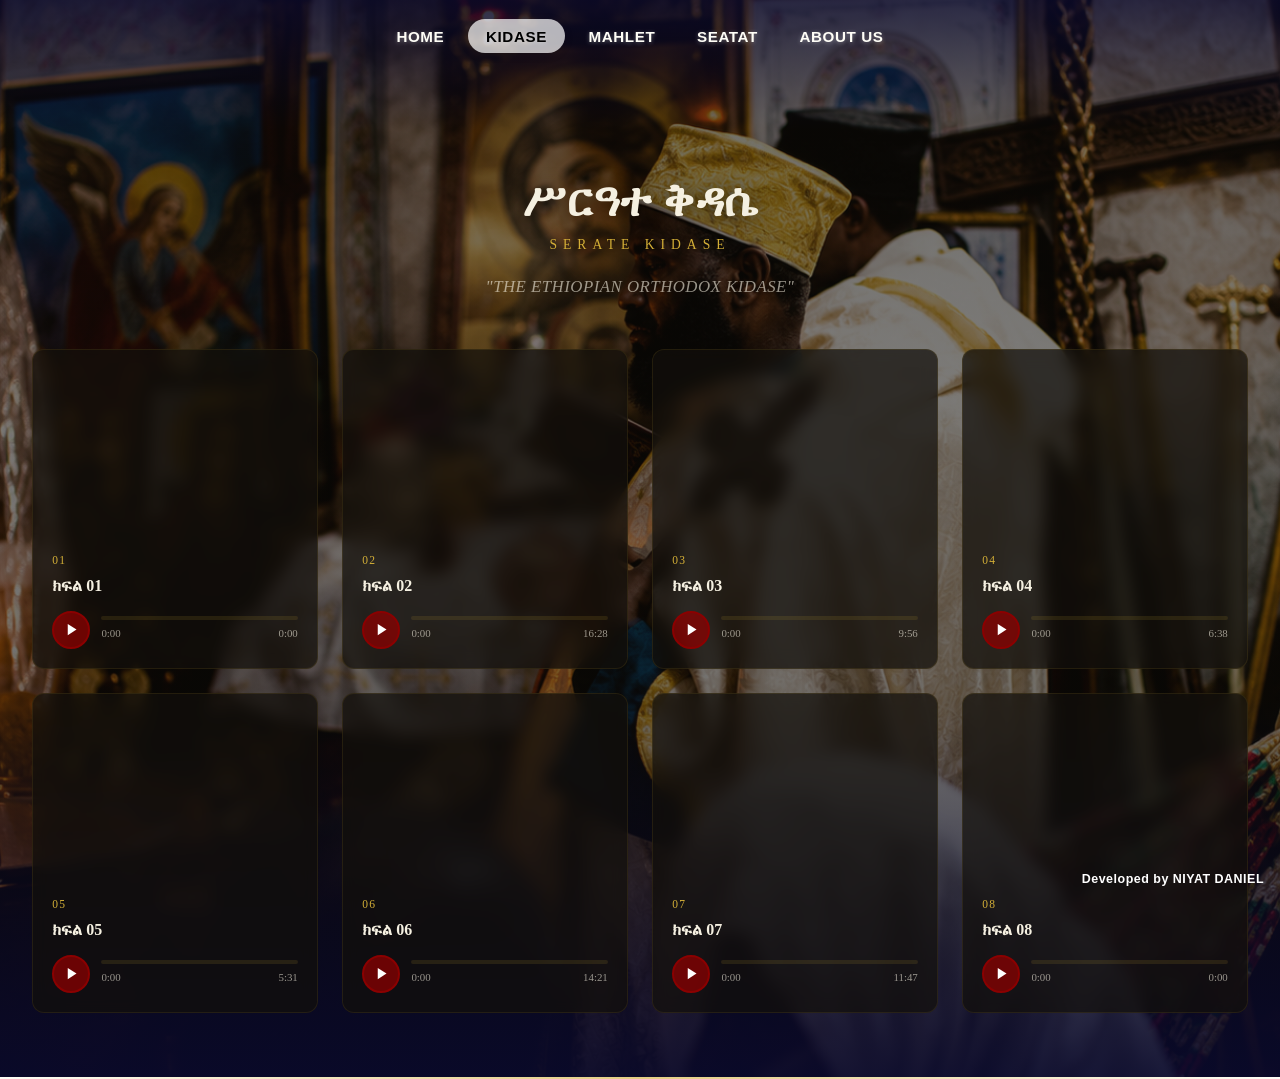
==== audio.html @ 0571b4c5 "Initial commit" ====
<!DOCTYPE html>
<html lang="am">
<head>
  <meta charset="UTF-8">
  <meta name="viewport" content="width=device-width, initial-scale=1.0">
  <title>ሥርዓተ ቅዳሴ - Serate Kidase</title>
  <link rel="stylesheet" href="css/styles.css">
</head>
<body>

  <div class="loader" id="loader">
    <div class="loader-inner">
      <div class="loader-spinner"></div>
      <p class="loader-text">Please Wait</p>
    </div>
  </div>

  <nav class="nav" id="mainNav">
    <div class="nav-inner">
      <ul class="nav-links">
        <li><a href="index.html" data-section="home">Home</a></li>
        <li><a href="audio.html" data-section="kidase" class="active">Kidase</a></li>
        <li><a href="mahlet.html" data-section="mahlet">Mahlet</a></li>
        <li><a href="seatat.html" data-section="seatat">Seatat</a></li>
        <li><a href="about-us.html" data-section="about">About Us</a></li>
      </ul>
      <button class="nav-toggle" id="navToggle" aria-label="Menu">
        <span></span><span></span><span></span>
      </button>
    </div>
    <div class="mobile-menu" id="mobileMenu">
      <div class="mobile-menu-inner">
        <a href="index.html" data-section="home">Home</a>
        <a href="audio.html" data-section="kidase" class="active">Kidase</a>
        <a href="mahlet.html" data-section="mahlet">Mahlet</a>
        <a href="seatat.html" data-section="seatat">Seatat</a>
        <a href="about-us.html" data-section="about">About Us</a>
      </div>
    </div>
  </nav>

  <!-- ═══ IMAGETWO AUDIO SECTION ═══ -->
  <section class="audio-section" id="kidase" data-section="kidase">
    <div class="audio-bg">
      <img src="assets/images/imagetwo.png" alt="" class="audio-bg-img">
      <div class="audio-bg-overlay"></div>
      <div class="audio-bg-gradient"></div>
    </div>

    <div class="audio-content">
      <div class="audio-header">
        <h2 class="audio-title-amharic">ሥርዓተ ቅዳሴ</h2>
        <h3 class="audio-title-english">Serate Kidase</h3>
        <p class="audio-tagline">"THE ETHIOPIAN ORTHODOX KIDASE"</p>
      </div>

      <div class="tracks-grid">

        <div class="track-card">
          <img class="track-image" src="assets/images/When the time is right, I, the Lord, will make it happen.jpg" alt="Kidase 01" loading="lazy">
          <div class="track-info">
            <div>
              <span class="track-number">01</span>
              <h3 class="track-title">ክፍል 01</h3>
            </div>
            <div class="audio-player">
              <audio class="track-audio" preload="metadata">
                <source src="assets/audio/kidase_01.mp3.mp3" type="audio/mpeg">
              </audio>
              <div class="player-controls">
                <button class="play-btn" aria-label="Play">
                  <svg viewBox="0 0 24 24"><polygon points="6,3 20,12 6,21"/></svg>
                </button>
                <div class="progress-container">
                  <div class="progress-bar">
                    <div class="progress-fill"></div>
                  </div>
                  <div class="time-display">
                    <span class="current-time">0:00</span>
                    <span class="duration">0:00</span>
                  </div>
                </div>
              </div>
            </div>
          </div>
        </div>

        <div class="track-card">
          <img class="track-image" src="assets/images/ምስካየ ኅዙናን መድኀኔዓለም ቤተ ክርስቲያን Miskaye Hizunan Medhanialem cherch ⛪.jpg" alt="Kidase 02" loading="lazy">
          <div class="track-info">
            <div>
              <span class="track-number"> 02</span>
              <h3 class="track-title">ክፍል 02</h3>
            </div>
            <div class="audio-player">
              <audio class="track-audio" preload="metadata">
                <source src="assets/audio/kidase_02.mp3.mp3" type="audio/mpeg">
              </audio>
              <div class="player-controls">
                <button class="play-btn" aria-label="Play">
                  <svg viewBox="0 0 24 24"><polygon points="6,3 20,12 6,21"/></svg>
                </button>
                <div class="progress-container">
                  <div class="progress-bar">
                    <div class="progress-fill"></div>
                  </div>
                  <div class="time-display">
                    <span class="current-time">0:00</span>
                    <span class="duration">0:00</span>
                  </div>
                </div>
              </div>
            </div>
          </div>
        </div>

        <div class="track-card">
          <img class="track-image" src="assets/images/ethiopian orthodox tewahdo church.jpg" alt="Kidase 03" loading="lazy">
          <div class="track-info">
            <div>
              <span class="track-number">03</span>
              <h3 class="track-title">ክፍል 03</h3>
            </div>
            <div class="audio-player">
              <audio class="track-audio" preload="metadata">
                <source src="assets/audio/kidase_03.mp3.mp3" type="audio/mpeg">
              </audio>
              <div class="player-controls">
                <button class="play-btn" aria-label="Play">
                  <svg viewBox="0 0 24 24"><polygon points="6,3 20,12 6,21"/></svg>
                </button>
                <div class="progress-container">
                  <div class="progress-bar">
                    <div class="progress-fill"></div>
                  </div>
                  <div class="time-display">
                    <span class="current-time">0:00</span>
                    <span class="duration">0:00</span>
                  </div>
                </div>
              </div>
            </div>
          </div>
        </div>

        <div class="track-card">
          <img class="track-image" src="assets/images/በአታ ማርያም.jpg" alt="Kidase 04" loading="lazy">
          <div class="track-info">
            <div>
              <span class="track-number"> 04</span>
              <h3 class="track-title">ክፍል 04</h3>
            </div>
            <div class="audio-player">
              <audio class="track-audio" preload="metadata">
                <source src="assets/audio/kidase_04.mp3.mp3" type="audio/mpeg">
              </audio>
              <div class="player-controls">
                <button class="play-btn" aria-label="Play">
                  <svg viewBox="0 0 24 24"><polygon points="6,3 20,12 6,21"/></svg>
                </button>
                <div class="progress-container">
                  <div class="progress-bar">
                    <div class="progress-fill"></div>
                  </div>
                  <div class="time-display">
                    <span class="current-time">0:00</span>
                    <span class="duration">0:00</span>
                  </div>
                </div>
              </div>
            </div>
          </div>
        </div>

        <div class="track-card">
          <img class="track-image" src="assets/images/Ethiopian orthodox church ☦️.jpg" alt="Kidase 05" loading="lazy">
          <div class="track-info">
            <div>
              <span class="track-number"> 05</span>
              <h3 class="track-title">ክፍል 05</h3>
            </div>
            <div class="audio-player">
              <audio class="track-audio" preload="metadata">
                <source src="assets/audio/kidase_05.mp3.mp3" type="audio/mpeg">
              </audio>
              <div class="player-controls">
                <button class="play-btn" aria-label="Play">
                  <svg viewBox="0 0 24 24"><polygon points="6,3 20,12 6,21"/></svg>
                </button>
                <div class="progress-container">
                  <div class="progress-bar">
                    <div class="progress-fill"></div>
                  </div>
                  <div class="time-display">
                    <span class="current-time">0:00</span>
                    <span class="duration">0:00</span>
                  </div>
                </div>
              </div>
            </div>
          </div>
        </div>

        <div class="track-card">
          <img class="track-image" src="assets/images/ethiopian orthodox church ✞🇪🇹.jpg" alt="Kidase 06" loading="lazy">
          <div class="track-info">
            <div>
              <span class="track-number"> 06</span>
              <h3 class="track-title">ክፍል 06</h3>
            </div>
            <div class="audio-player">
              <audio class="track-audio" preload="metadata">
                <source src="assets/audio/kidase_06.mp3.mp3" type="audio/mpeg">
              </audio>
              <div class="player-controls">
                <button class="play-btn" aria-label="Play">
                  <svg viewBox="0 0 24 24"><polygon points="6,3 20,12 6,21"/></svg>
                </button>
                <div class="progress-container">
                  <div class="progress-bar">
                    <div class="progress-fill"></div>
                  </div>
                  <div class="time-display">
                    <span class="current-time">0:00</span>
                    <span class="duration">0:00</span>
                  </div>
                </div>
              </div>
            </div>
          </div>
        </div>

        <div class="track-card">
          <img class="track-image" src="assets/images/𝐄𝐭𝐡𝐢𝐨𝐩𝐢𝐚𝐧 𝐨𝐫𝐭𝐡𝐨𝐝𝐨𝐱 𝐜𝐡𝐫𝐢𝐬𝐭𝐢𝐚𝐧☦︎🇪🇹.jpg" alt="Kidase 07" loading="lazy">
          <div class="track-info">
            <div>
              <span class="track-number"> 07</span>
              <h3 class="track-title">ክፍል 07</h3>
            </div>
            <div class="audio-player">
              <audio class="track-audio" preload="metadata">
                <source src="assets/audio/kidase_07.mp3.mp3" type="audio/mpeg">
              </audio>
              <div class="player-controls">
                <button class="play-btn" aria-label="Play">
                  <svg viewBox="0 0 24 24"><polygon points="6,3 20,12 6,21"/></svg>
                </button>
                <div class="progress-container">
                  <div class="progress-bar">
                    <div class="progress-fill"></div>
                  </div>
                  <div class="time-display">
                    <span class="current-time">0:00</span>
                    <span class="duration">0:00</span>
                  </div>
                </div>
              </div>
            </div>
          </div>
        </div>

        <div class="track-card">
          <img class="track-image" src="assets/images/ቶታል ሰፈረ ገነት ቅድስት ሥላሴ ካቴድራል__ሚክያስ ልየው _ Mikiyas Liyew _ግንቦት - ፳፻፲፯ ዓ_ም _አዲስ አበባ, ኢትዮጵያ.jpg" alt="Kidase 08" loading="lazy">
          <div class="track-info">
            <div>
              <span class="track-number"> 08</span>
              <h3 class="track-title">ክፍል 08</h3>
            </div>
            <div class="audio-player">
              <audio class="track-audio" preload="metadata">
                <source src="assets/audio/kidase_08.mp3.mp3" type="audio/mpeg">
              </audio>
              <div class="player-controls">
                <button class="play-btn" aria-label="Play">
                  <svg viewBox="0 0 24 24"><polygon points="6,3 20,12 6,21"/></svg>
                </button>
                <div class="progress-container">
                  <div class="progress-bar">
                    <div class="progress-fill"></div>
                  </div>
                  <div class="time-display">
                    <span class="current-time">0:00</span>
                    <span class="duration">0:00</span>
                  </div>
                </div>
              </div>
            </div>
          </div>
        </div>

      </div>
    </div>
  </section>

  <div class="section-separator section-separator--thick"></div>

  <script src="js/app.js"></script>

  <span class="developer-credit">Developed by NIYAT DANIEL</span>
</body>
</html>
---- css/styles.css ----
:root {
  --gold: #D4AF37;
  --gold-light: #E8D48B;
  --gold-dark: #B8960C;
  --gold-muted: rgba(212, 175, 55, 0.15);
  --red: #8B0000;
  --red-light: #A52A2A;
  --blue: #D8CCAF;
  --blue-light: #E0D6BF;
  --bg: #FFFEF7;
  --bg-card: #FFFFFF;
  --text: #333333;
  --text-light: #666666;
  --border: #E0D8C8;
  --shadow: rgba(0, 0, 0, 0.12);
  --shadow-hover: rgba(0, 0, 0, 0.22);
  --radius: 12px;
  --radius-sm: 8px;
  --transition: 0.3s ease;
  --ivory: #F5F0E1;
  --ivory-80: rgba(245, 240, 225, 0.8);
  --ivory-60: rgba(245, 240, 225, 0.6);
  --charcoal: #1a1a1a;
  --brown: #3d2b1f;
  --brown-light: #5c4033;
  --parchment: #f4efe6;
}

*, *::before, *::after {
  margin: 0;
  padding: 0;
  box-sizing: border-box;
}

html {
  scroll-behavior: smooth;
}

body {
  font-family: 'Georgia', 'Times New Roman', 'Noto Sans Ethiopic', serif;
  background-color: var(--bg);
  color: var(--text);
  line-height: 1.7;
  min-height: 100vh;
  min-height: 100svh;
  display: flex;
  flex-direction: column;
  overflow-x: hidden;
}

a {
  text-decoration: none;
  color: inherit;
}

img {
  max-width: 100%;
  display: block;
}

/* ═══════════════════════════════════════════════════
   LOADER PAGE
   ═══════════════════════════════════════════════════ */
.loader {
  position: fixed;
  inset: 0;
  z-index: 9999;
  display: flex;
  align-items: center;
  justify-content: center;
  background: radial-gradient(circle at 50% 40%, #1f1a12, #0d0b08 75%);
  transition: opacity 0.6s ease, visibility 0.6s ease;
}

.loader.hidden {
  opacity: 0;
  visibility: hidden;
  pointer-events: none;
}

.loader-inner {
  position: relative;
  display: flex;
  flex-direction: column;
  align-items: center;
  gap: 1.4rem;
}

.loader-spinner {
  width: 46px;
  height: 46px;
  border-radius: 50%;
  border: 2px solid rgba(212, 175, 55, 0.2);
  border-top-color: var(--gold);
  animation: loaderSpin 0.9s linear infinite;
}

.loader-text {
  font-family: 'Georgia', 'Times New Roman', 'Noto Sans Ethiopic', serif;
  font-size: 1rem;
  letter-spacing: 3px;
  text-transform: uppercase;
  color: var(--gold);
  opacity: 0.9;
}

@keyframes loaderSpin {
  to { transform: rotate(360deg); }
}

/* ═══════════════════════════════════════════════════
   NAVIGATION 
   ═══════════════════════════════════════════════════ */

.nav {
  position: fixed;
  top: 0;
  left: 0;
  right: 0;
  z-index: 1000;
  background: transparent;
  border-bottom: 1px solid transparent;
  transition: background 0.4s ease, border-color 0.3s ease;
}

.nav--compact {
  background: transparent;
  backdrop-filter: blur(6px);
  -webkit-backdrop-filter: blur(6px);
  border-bottom-color: transparent;
}

.nav--compact .nav-inner {
  height: 56px;
}

.nav--compact .nav-links a {
  font-size: 0.85rem;
}

.nav-inner {
  max-width: 1280px;
  margin: 0 auto;
  display: flex;
  align-items: center;
  justify-content: center;
  height: 72px;
  padding: 0 2rem;
  transition: height 0.35s ease;
}

.nav-links {
  display: flex;
  list-style: none;
  gap: 0.4rem;
}

.nav-links a {
  color: var(--bg);
  padding: 0.55rem 1.1rem;
  font-size: 0.95rem;
  letter-spacing: 0.6px;
  text-transform: uppercase;
  border-radius: 30px;
  position: relative;
  font-weight: 600;
  font-family: 'Segoe UI', 'Georgia', 'Noto Sans Ethiopic', sans-serif;
  text-shadow: 0 1px 4px rgba(255, 255, 255, 0.35);
  transition: color 0.3s ease, background 0.3s ease, transform 0.3s ease, box-shadow 0.3s ease;
}

.nav-links a::before {
  content: '';
  position: absolute;
  top: 0;
  left: 0;
  right: 0;
  bottom: 0;
  border-radius: 30px;
  background: var(--gold);
  opacity: 0;
  transform: scale(0.85);
  transition: opacity 0.3s ease, transform 0.3s ease;
  z-index: -1;
}

.nav-links a:hover {
  color: #000;
  transform: translateY(-2px);
  text-shadow: 0 2px 8px rgba(0, 0, 0, 0.15);
}

.nav-links a:hover::before {
  opacity: 1;
  transform: scale(1);
}

.nav-links a.active {
  color: #000;
  background: rgba(255, 255, 255, 0.7);
  box-shadow: 0 2px 10px rgba(0, 0, 0, 0.1);
}

.nav-controls {
  display: flex;
  align-items: center;
  gap: 0.4rem;
}

.nav-icon-btn {
  width: 36px;
  height: 36px;
  border-radius: 50%;
  border: none;
  background: transparent;
  color: rgba(245, 240, 225, 0.5);
  font-size: 0.9rem;
  cursor: pointer;
  display: flex;
  align-items: center;
  justify-content: center;
  transition: all var(--transition);
}

.nav-icon-btn:hover {
  color: var(--gold);
  background: rgba(212, 175, 55, 0.08);
}

/* ─── Mobile Toggle ─── */
.nav-toggle {
  display: none;
  background: none;
  border: none;
  cursor: pointer;
  padding: 0.5rem;
  z-index: 1002;
}

.nav-toggle span {
  display: block;
  width: 22px;
  height: 2px;
  background: var(--red);
  margin: 5px 0;
  transition: all 0.3s ease;
  transform-origin: center;
}

.nav-toggle.open span:nth-child(1) {
  transform: rotate(45deg) translate(4.5px, 4.5px);
}

.nav-toggle.open span:nth-child(2) {
  opacity: 0;
  transform: scaleX(0);
}

.nav-toggle.open span:nth-child(3) {
  transform: rotate(-45deg) translate(4.5px, -4.5px);
}

/* ─── Mobile Menu Overlay ─── */
.mobile-menu {
  display: none;
  position: fixed;
  top: 72px;
  left: 0;
  right: 0;
  bottom: 0;
  margin-top: 0;
  background: rgba(247, 243, 230, 0.98);
  backdrop-filter: blur(20px);
  -webkit-backdrop-filter: blur(20px);
  z-index: 999;
  opacity: 0;
  transform: translateY(-8px);
  transition: opacity 0.3s ease, transform 0.3s ease;
  pointer-events: none;
  overflow-y: auto;
  -webkit-overflow-scrolling: touch;
}

.mobile-menu.open {
  opacity: 1;
  transform: translateY(0);
  pointer-events: auto;
}

.mobile-menu-inner {
  display: flex;
  flex-direction: column;
  padding: 2.5rem 2rem;
  gap: 0;
}

.mobile-menu-inner a {
  display: block;
  color: var(--text);
  font-size: 1.3rem;
  font-weight: 600;
  font-family: 'Segoe UI', 'Georgia', 'Noto Sans Ethiopic', sans-serif;
  padding: 1.1rem 0;
  border-bottom: 1px solid rgba(139, 0, 0, 0.08);
  transition: color 0.25s ease, padding-left 0.25s ease, transform 0.25s ease;
  letter-spacing: 0.5px;
}

.mobile-menu-inner a:hover {
  color: var(--red);
  padding-left: 0.6rem;
  transform: translateX(4px);
}

.mobile-menu-inner a.active {
  color: var(--red);
  font-weight: 700;
  border-bottom-color: rgba(139, 0, 0, 0.15);
}

/* ═══════════════════════════════════════════════════
   HERO SECTION (index.html only)
   ═══════════════════════════════════════════════════ */

.hero {
  position: relative;
  width: 100%;
  min-height: 100vh;
  min-height: 100svh;
  display: flex;
  align-items: center;
  justify-content: center;
  overflow: hidden;
  background-color: #0a0a2e;
  background-image: url('../assets/images/newkidase.png');
  background-size: cover;
  background-position: center center;
  background-repeat: no-repeat;
}

.hero-overlay {
  position: absolute;
  inset: 0;
  background: linear-gradient(
    180deg,
    rgba(10, 10, 46, 0.45) 0%,
    rgba(10, 10, 46, 0.25) 40%,
    rgba(10, 10, 46, 0.35) 70%,
    rgba(10, 10, 46, 0.7) 100%
  );
}

.hero-content {
  position: relative;
  z-index: 2;
  text-align: center;
  padding: 3rem 1.5rem;
  max-width: 750px;
  animation: heroFadeIn 1.2s ease-out both;
}

@keyframes heroFadeIn {
  from { opacity: 0; transform: translateY(20px); }
  to { opacity: 1; transform: translateY(0); }
}

.hero-title {
  font-family: 'Georgia', 'Times New Roman', 'Noto Sans Ethiopic', serif;
  font-size: clamp(2.2rem, 6vw, 3.8rem);
  color: var(--ivory);
  margin-bottom: 0.3rem;
  text-shadow: 0 2px 20px rgba(0, 0, 0, 0.5);
  line-height: 1.2;
  letter-spacing: 1px;
  font-weight: 700;
}

.hero-subtitle {
  font-family: 'Segoe UI', 'Georgia', 'Noto Sans Ethiopic', sans-serif;
  font-size: 1.2rem;
  color: #fff;
  margin-bottom: 1.8rem;
  font-style: italic;
  letter-spacing: 3px;
  text-transform: uppercase;
  font-weight: 600;
  text-shadow: 0 1px 10px rgba(0, 0, 0, 0.4);
}

.hero-desc {
  font-family: 'Segoe UI', 'Georgia', 'Noto Sans Ethiopic', sans-serif;
  font-size: 1.1rem;
  color: var(--ivory);
  margin-bottom: 2.4rem;
  line-height: 1.8;
  max-width: 560px;
  margin-left: auto;
  margin-right: auto;
  text-shadow: 0 1px 8px rgba(0, 0, 0, 0.4);
  font-weight: 500;
}

.hero-scroll {
  position: absolute;
  bottom: 2rem;
  left: 50%;
  transform: translateX(-50%);
  z-index: 2;
  animation: scrollPulse 2s ease-in-out infinite;
}

.scroll-line {
  display: block;
  width: 2px;
  height: 36px;
  background: linear-gradient(to bottom, var(--gold), transparent);
  border-radius: 1px;
}

@keyframes scrollPulse {
  0%, 100% { opacity: 0.4; transform: translateX(-50%) translateY(0); }
  50% { opacity: 1; transform: translateX(-50%) translateY(6px); }
}

.btn {
  display: inline-block;
  padding: 0.95rem 2.8rem;
  border-radius: 50px;
  font-size: 0.98rem;
  font-weight: 700;
  font-family: 'Segoe UI', 'Georgia', 'Noto Sans Ethiopic', sans-serif;
  letter-spacing: 1.5px;
  text-transform: uppercase;
  transition: all 0.3s ease;
  cursor: pointer;
  border: 2px solid var(--gold);
  position: relative;
  overflow: hidden;
}

.btn-primary {
  background: linear-gradient(135deg, var(--gold-dark), var(--gold) 60%, var(--gold-light));
  color: #000;
  border-color: rgba(212, 175, 55, 0.6);
  box-shadow: 0 4px 24px rgba(212, 175, 55, 0.35);
}

.btn-primary::after {
  content: '';
  position: absolute;
  top: 0;
  left: -100%;
  width: 100%;
  height: 100%;
  background: linear-gradient(120deg, transparent, rgba(255, 255, 255, 0.45), transparent);
  transition: left 0.5s ease;
}

.btn-primary:hover {
  transform: translateY(-3px);
  box-shadow: 0 10px 34px rgba(212, 175, 55, 0.55);
  border-color: var(--gold-light);
}

.btn-primary:hover::after {
  left: 100%;
}

.btn-primary:active {
  transform: translateY(-1px);
}

/* ═══════════════════════════════════════════════════
   INTRO SECTION (index.html)
   ═══════════════════════════════════════════════════ */

.intro {
  max-width: 900px;
  margin: 0 auto;
  padding: 5rem 2rem 4rem;
  text-align: center;
}

.intro h2 {
  font-size: 1.8rem;
  color: var(--blue);
  margin-bottom: 1rem;
  position: relative;
  display: inline-block;
}

.intro h2::after {
  content: '';
  display: block;
  width: 60px;
  height: 3px;
  background: var(--gold);
  margin: 0.7rem auto 0;
  border-radius: 2px;
}

.intro p {
  font-size: 1.05rem;
  color: var(--text-light);
  line-height: 1.9;
  margin-top: 1.2rem;
}

/* ═══════════════════════════════════════════════════
   FEATURES SECTION (index.html)
   ═══════════════════════════════════════════════════ */

.features {
  max-width: 1000px;
  margin: 0 auto;
  padding: 0 2rem 4rem;
  display: grid;
  grid-template-columns: repeat(3, 1fr);
  gap: 2rem;
}

.feature-card {
  text-align: center;
  padding: 2rem 1.5rem;
  border-radius: var(--radius);
  background: var(--bg-card);
  border: 1px solid var(--border);
  transition: all var(--transition);
}

.feature-card:hover {
  transform: translateY(-4px);
  box-shadow: 0 8px 30px var(--shadow);
}

.feature-icon {
  font-size: 2.5rem;
  margin-bottom: 0.8rem;
}

.feature-card h3 {
  color: var(--blue);
  margin-bottom: 0.5rem;
  font-size: 1.1rem;
}

.feature-card p {
  color: var(--text-light);
  font-size: 0.9rem;
}

/* ═══════════════════════════════════════════════════
   AUDIO SECTION — imagetwo Background
   ═══════════════════════════════════════════════════ */

.audio-section {
  position: relative;
  min-height: 100vh;
  min-height: 100svh;
  overflow: hidden;
}

.audio-bg {
  position: absolute;
  inset: 0;
  z-index: 0;
}

.audio-bg-img {
  width: 100%;
  height: 100%;
  object-fit: cover;
  object-position: center 30%;
}

.audio-bg-overlay {
  position: absolute;
  inset: 0;
  background: rgba(15, 12, 8, 0.42);
}

.audio-bg-gradient {
  position: absolute;
  inset: 0;
  background: linear-gradient(
    180deg,
    rgba(10, 10, 46, 0.75) 0%,
    rgba(15, 12, 8, 0.28) 12%,
    rgba(15, 12, 8, 0.22) 35%,
    rgba(15, 12, 8, 0.28) 65%,
    rgba(10, 10, 46, 0.88) 100%
  );
}

.audio-content {
  position: relative;
  z-index: 1;
  max-width: 1300px;
  margin: 0 auto;
  padding: 140px 2rem 4rem;
}

/* ─── Section Divider ─── */
.section-divider {
  color: var(--gold);
  font-size: 0.85rem;
  opacity: 0.5;
  margin: 0.4rem 0;
  letter-spacing: 8px;
}

/* ─── Audio Header ─── */
.audio-header {
  text-align: center;
  padding: 2rem 0 3rem;
}

.audio-title-amharic {
  font-size: clamp(1.8rem, 5vw, 2.8rem);
  color: var(--ivory);
  text-shadow: 0 2px 20px rgba(0, 0, 0, 0.5);
  margin-bottom: 0.2rem;
  font-weight: 700;
  line-height: 1.3;
}

.audio-title-english {
  font-size: 0.85rem;
  color: var(--gold);
  letter-spacing: 6px;
  text-transform: uppercase;
  font-weight: 400;
  margin-bottom: 1rem;
}

.audio-tagline {
  font-size: 1.05rem;
  color: var(--ivory-60);
  font-style: italic;
  letter-spacing: 0.5px;
}

/* ═══════════════════════════════════════════════════
   TRACK CARDS — Premium Dark Cards
   ═══════════════════════════════════════════════════ */

.tracks-grid {
  display: grid;
  grid-template-columns: repeat(4, 1fr);
  gap: 1.5rem;
}

.track-card {
  background: rgba(18, 16, 12, 0.72);
  backdrop-filter: blur(8px);
  -webkit-backdrop-filter: blur(8px);
  border-radius: var(--radius);
  overflow: hidden;
  border: 1px solid rgba(212, 175, 55, 0.1);
  transition: all var(--transition);
  display: flex;
  flex-direction: column;
}

.track-card:hover {
  transform: translateY(-3px);
  box-shadow: 0 8px 32px rgba(0, 0, 0, 0.35);
  border-color: rgba(212, 175, 55, 0.3);
}

.track-card.playing {
  border-color: var(--gold);
  box-shadow: 0 0 0 1px var(--gold), 0 8px 32px rgba(0, 0, 0, 0.35);
}

.track-image {
  width: 100%;
  aspect-ratio: 16/10;
  object-fit: cover;
  transition: all var(--transition);
  filter: brightness(0.92);
}

.track-card:hover .track-image {
  filter: brightness(0.82);
}

.track-info {
  padding: 1.1rem 1.2rem 1.2rem;
  display: flex;
  flex-direction: column;
  gap: 0.7rem;
  flex: 1;
}

.track-title {
  font-size: 1rem;
  color: var(--ivory);
  font-weight: 600;
}

.track-number {
  color: var(--gold);
  font-size: 0.72rem;
  text-transform: uppercase;
  letter-spacing: 1.2px;
}

/* ─── Audio Player (dark theme) ─── */
.audio-player {
  display: flex;
  flex-direction: column;
  gap: 0.5rem;
  margin-top: auto;
}

.player-controls {
  display: flex;
  align-items: center;
  gap: 0.7rem;
}

.play-btn {
  width: 38px;
  height: 38px;
  border-radius: 50%;
  border: 2px solid var(--red);
  background: rgba(139, 0, 0, 0.75);
  color: white;
  display: flex;
  align-items: center;
  justify-content: center;
  cursor: pointer;
  transition: all var(--transition);
  flex-shrink: 0;
}

.play-btn:hover {
  background: var(--red);
  border-color: var(--red-light);
  transform: scale(1.08);
}

.play-btn svg {
  width: 15px;
  height: 15px;
  fill: white;
}

.progress-container {
  flex: 1;
  display: flex;
  flex-direction: column;
  gap: 0.25rem;
}

.progress-bar {
  width: 100%;
  height: 4px;
  background: rgba(212, 175, 55, 0.12);
  border-radius: 3px;
  cursor: pointer;
  position: relative;
  overflow: hidden;
  transition: height 0.2s ease;
}

.progress-bar:hover {
  height: 6px;
}

.progress-fill {
  height: 100%;
  background: linear-gradient(90deg, var(--gold-dark), var(--gold));
  border-radius: 3px;
  width: 0%;
  transition: width 0.1s linear;
}

.time-display {
  display: flex;
  justify-content: space-between;
  font-size: 0.68rem;
  color: var(--ivory-60);
  font-variant-numeric: tabular-nums;
}

/* ═══════════════════════════════════════════════════
   COLLECTION SECTIONS — Mahlet, Seatat, etc.
   ═══════════════════════════════════════════════════ */

.collection-section {
  position: relative;
  min-height: 100vh;
  min-height: 100svh;
  display: flex;
  align-items: center;
  justify-content: center;
  overflow: hidden;
}

.collection-bg {
  position: absolute;
  inset: 0;
}

.collection-bg-img {
  width: 100%;
  height: 100%;
  object-fit: cover;
  object-position: center;
}

.collection-bg-overlay {
  position: absolute;
  inset: 0;
  background: linear-gradient(
    180deg,
    rgba(10, 10, 46, 0.88) 0%,
    rgba(15, 12, 8, 0.78) 30%,
    rgba(15, 12, 8, 0.78) 70%,
    rgba(10, 10, 46, 0.92) 100%
  );
}

.collection-content {
  position: relative;
  z-index: 1;
  text-align: center;
  padding: 4rem 2rem;
  max-width: 650px;
}

.collection-title-amharic {
  font-size: clamp(1.7rem, 4.8vw, 2.5rem);
  color: var(--ivory);
  text-shadow: 0 2px 16px rgba(0, 0, 0, 0.4);
  margin-bottom: 0.2rem;
  font-weight: 700;
  line-height: 1.3;
}

.collection-title-english {
  font-size: 0.8rem;
  color: var(--gold);
  letter-spacing: 6px;
  text-transform: uppercase;
  font-weight: 400;
  margin-bottom: 1.5rem;
}

.collection-status {
  margin-bottom: 1.5rem;
}

.status-label {
  display: inline-block;
  padding: 0.4rem 1.8rem;
  border: 1px solid rgba(212, 175, 55, 0.5);
  color: var(--gold);
  font-size: 0.7rem;
  letter-spacing: 3px;
  text-transform: uppercase;
}

.collection-desc {
  color: var(--ivory-60);
  font-size: 1.05rem;
  font-style: italic;
  line-height: 1.8;
  margin-bottom: 2rem;
}

.collection-features {
  display: flex;
  justify-content: center;
  gap: 2rem;
  flex-wrap: wrap;
  margin-bottom: 1.5rem;
}

.collection-feature {
  display: flex;
  align-items: center;
  gap: 0.5rem;
  color: var(--ivory-60);
  font-size: 0.82rem;
  letter-spacing: 0.3px;
}

.feature-icon-small {
  color: var(--gold);
  font-size: 0.9rem;
  opacity: 0.7;
}

/* ═══════════════════════════════════════════════════
   SECTION SEPARATORS
   ═══════════════════════════════════════════════════ */

.section-separator {
  width: 100%;
  height: 1px;
  background: linear-gradient(90deg, transparent, var(--gold), transparent);
  opacity: 0.4;
}

.section-separator--thick {
  height: 2px;
  opacity: 0.6;
}

/* ═══════════════════════════════════════════════════
   ABOUT US SECTION
   ═══════════════════════════════════════════════════ */

.about-section {
  position: relative;
  background: var(--parchment);
  background-image: url('../assets/images/Ethiopian orthodox church ☦️.jpg');
  background-size: cover;
  background-position: center;
  background-repeat: no-repeat;
  padding: 6rem 2rem;
  border-top: 1px solid var(--border);
  border-bottom: 1px solid var(--border);
  min-height: 100vh;
  min-height: 100svh;
  display: flex;
  align-items: center;
  justify-content: center;
  overflow: hidden;
}

.about-section::before {
  content: '';
  position: absolute;
  inset: 0;
  background: linear-gradient(
    180deg,
    rgba(10, 10, 46, 0.86) 0%,
    rgba(15, 12, 8, 0.78) 35%,
    rgba(15, 12, 8, 0.78) 65%,
    rgba(10, 10, 46, 0.9) 100%
  );
  z-index: 0;
}

.about-section > * {
  position: relative;
  z-index: 1;
}

.about-inner {
  max-width: 900px;
  margin: 0 auto;
  text-align: center;
}

.about-inner h2 {
  font-size: 2.6rem;
  color: var(--ivory);
  margin-bottom: 0.3rem;
  font-weight: 700;
  text-shadow: 0 2px 16px rgba(0, 0, 0, 0.4);
  letter-spacing: 0.5px;
}

.about-inner .about-subtitle {
  font-size: 0.8rem;
  color: var(--gold);
  letter-spacing: 4px;
  text-transform: uppercase;
  margin-bottom: 2rem;
}

.about-inner .about-divider {
  width: 50px;
  height: 2px;
  background: var(--gold);
  margin: 0 auto 2rem;
}

.about-mission {
  max-width: 680px;
  margin: 0 auto 2rem;
  padding: 2.6rem 2.8rem 2.4rem;
  border-radius: 18px;
  background: linear-gradient(160deg, rgba(30, 26, 20, 0.75), rgba(18, 16, 12, 0.55));
  backdrop-filter: blur(10px);
  -webkit-backdrop-filter: blur(10px);
  border: 1px solid rgba(212, 175, 55, 0.25);
  box-shadow: 0 14px 40px rgba(0, 0, 0, 0.4);
  position: relative;
  overflow: hidden;
  text-align: center;
  transition: transform 0.4s ease, box-shadow 0.4s ease, border-color 0.4s ease;
}

.about-mission::before {
  content: '';
  position: absolute;
  top: 0;
  left: 0;
  right: 0;
  height: 3px;
  background: linear-gradient(90deg, transparent, var(--gold), transparent);
  opacity: 0.6;
}

.about-mission::after {
  content: '';
  position: absolute;
  top: -60%;
  left: 50%;
  transform: translateX(-50%);
  width: 180%;
  height: 140%;
  background: radial-gradient(circle, rgba(212, 175, 55, 0.15), transparent 60%);
  opacity: 0;
  transition: opacity 0.4s ease;
  pointer-events: none;
}

.about-mission:hover {
  transform: translateY(-6px);
  border-color: rgba(212, 175, 55, 0.55);
  box-shadow: 0 20px 50px rgba(0, 0, 0, 0.55), 0 0 30px rgba(212, 175, 55, 0.08);
}

.about-mission:hover::after {
  opacity: 1;
}

.mission-cross {
  display: inline-flex;
  align-items: center;
  justify-content: center;
  width: 52px;
  height: 52px;
  margin-bottom: 1.1rem;
  border-radius: 50%;
  background: linear-gradient(135deg, var(--gold-dark), var(--gold) 60%, var(--gold-light));
  color: #000;
  font-size: 1.1rem;
  box-shadow: 0 6px 20px rgba(212, 175, 55, 0.35);
  transition: transform 0.4s ease;
}

.about-mission:hover .mission-cross {
  transform: scale(1.1) rotate(-6deg);
}

.mission-label {
  display: block;
  font-family: 'Segoe UI', 'Georgia', 'Noto Sans Ethiopic', sans-serif;
  font-size: 0.72rem;
  font-weight: 600;
  letter-spacing: 4px;
  text-transform: uppercase;
  color: var(--gold);
  margin-bottom: 1.2rem;
}

.about-mission p {
  font-family: 'Palatino Linotype', 'Book Antiqua', 'Georgia', 'Times New Roman', serif;
  font-size: 1.18rem;
  font-weight: 400;
  color: var(--ivory);
  line-height: 1.9;
  letter-spacing: 0.3px;
  margin: 0;
}

.about-inner .about-cross {
  color: var(--gold);
  font-size: 1.2rem;
  display: block;
  margin-top: 1.5rem;
  opacity: 0.5;
}

/* ─── Interactive Profile Photo ─── */
.profile-photo {
  position: relative;
  width: 200px;
  height: 200px;
  margin: 0 auto 2.2rem;
}

.profile-ring {
  position: absolute;
  inset: -6px;
  border-radius: 50%;
  border: 1.5px solid rgba(212, 175, 55, 0.55);
  box-shadow: 0 0 0 4px rgba(255, 255, 255, 0.06), 0 8px 30px rgba(0, 0, 0, 0.35);
  transition: box-shadow 0.4s ease, border-color 0.4s ease;
}

.profile-photo:hover .profile-ring {
  border-color: var(--gold);
  box-shadow: 0 0 0 4px rgba(255, 255, 255, 0.1), 0 10px 40px rgba(212, 175, 55, 0.3);
}

.profile-img-wrap {
  position: absolute;
  inset: 0;
  border-radius: 50%;
  padding: 5px;
  background: rgba(255, 255, 255, 0.1);
  transition: transform 0.5s ease;
}

.profile-img {
  width: 100%;
  height: 100%;
  object-fit: cover;
  border-radius: 50%;
  display: block;
  transition: transform 0.5s ease, filter 0.5s ease;
}

.profile-photo:hover .profile-img-wrap {
  transform: scale(1.04);
}

.profile-photo:hover .profile-img {
  transform: scale(1.06);
  filter: saturate(1.15) brightness(1.05);
}

.profile-chip {
  position: absolute;
  left: 50%;
  bottom: -14px;
  transform: translateX(-50%);
  white-space: nowrap;
  background: rgba(18, 16, 12, 0.7);
  backdrop-filter: blur(6px);
  -webkit-backdrop-filter: blur(6px);
  border: 1px solid rgba(212, 175, 55, 0.35);
  color: var(--gold);
  font-family: 'Segoe UI', 'Georgia', 'Noto Sans Ethiopic', sans-serif;
  font-size: 0.7rem;
  font-weight: 600;
  letter-spacing: 1px;
  text-transform: uppercase;
  padding: 0.4rem 1.1rem;
  border-radius: 30px;
}

/* ─── Developer Info Cards ─── */
.developer-info {
  display: grid;
  grid-template-columns: repeat(3, 1fr);
  gap: 1.8rem;
  margin: 2.5rem 0;
}

.dev-card {
  position: relative;
  height: 220px;
  perspective: 1000px;
}

.dev-inner {
  position: relative;
  width: 100%;
  height: 100%;
  transform-style: preserve-3d;
  transition: transform 0.7s cubic-bezier(0.4, 0.2, 0.2, 1);
}

.dev-card:hover .dev-inner {
  transform: rotateY(180deg);
}

.dev-face {
  position: absolute;
  top: 0;
  left: 0;
  width: 100%;
  height: 100%;
  border-radius: 18px;
  backface-visibility: hidden;
  -webkit-backface-visibility: hidden;
  display: flex;
  flex-direction: column;
  align-items: center;
  justify-content: center;
  text-align: center;
  padding: 1.6rem 1.4rem;
  overflow: hidden;
  border: 1px solid rgba(212, 175, 55, 0.25);
  background: linear-gradient(160deg, rgba(30, 26, 20, 0.75), rgba(18, 16, 12, 0.55));
  backdrop-filter: blur(10px);
  -webkit-backdrop-filter: blur(10px);
}

.dev-face::before {
  content: '';
  position: absolute;
  top: 0;
  left: 0;
  right: 0;
  height: 3px;
  background: linear-gradient(90deg, transparent, var(--gold), transparent);
  opacity: 0.6;
}

.dev-face::after {
  content: '';
  position: absolute;
  top: -60%;
  left: 50%;
  transform: translateX(-50%);
  width: 180%;
  height: 140%;
  background: radial-gradient(circle, rgba(212, 175, 55, 0.15), transparent 60%);
  opacity: 0;
  transition: opacity 0.4s ease;
  pointer-events: none;
}

.dev-card:hover .dev-face::after {
  opacity: 1;
}

.dev-back {
  transform: rotateY(180deg);
}

.dev-hint {
  margin-top: 1rem;
  font-family: 'Segoe UI', 'Georgia', 'Noto Sans Ethiopic', sans-serif;
  font-size: 0.68rem;
  font-weight: 600;
  letter-spacing: 2px;
  text-transform: uppercase;
  color: var(--ivory-60);
  opacity: 0.7;
}

.dev-badge {
  width: 62px;
  height: 62px;
  border-radius: 50%;
  background: linear-gradient(135deg, var(--gold-dark), var(--gold) 60%, var(--gold-light));
  display: flex;
  align-items: center;
  justify-content: center;
  box-shadow: 0 6px 20px rgba(212, 175, 55, 0.35);
  transition: transform 0.4s ease, box-shadow 0.4s ease;
}

.dev-card:hover .dev-badge {
  transform: scale(1.1) rotate(-4deg);
  box-shadow: 0 10px 30px rgba(212, 175, 55, 0.55);
}

.dev-icon {
  display: flex;
  align-items: center;
  justify-content: center;
  color: #000;
  line-height: 1;
}

.dev-label {
  display: block;
  font-family: 'Segoe UI', 'Georgia', 'Noto Sans Ethiopic', sans-serif;
  font-size: 0.72rem;
  font-weight: 600;
  letter-spacing: 3px;
  text-transform: uppercase;
  color: var(--gold);
  margin-bottom: 0.6rem;
}

.dev-name {
  font-family: 'Georgia', 'Times New Roman', 'Noto Sans Ethiopic', serif;
  color: var(--ivory);
  font-size: 0.8rem;
  font-weight: 600;
  line-height: 1.5;
  margin-bottom: 1rem;
  opacity: 0.92;
}

.dev-line {
  display: block;
  width: 34px;
  height: 2px;
  background: linear-gradient(90deg, transparent, var(--gold), transparent);
  margin: 0 auto;
  opacity: 0.6;
}

/* ─── Social Links ─── */
.social-links {
  display: flex;
  justify-content: center;
  gap: 1rem;
  margin: 2rem 0 1rem;
}

.social-link {
  width: 46px;
  height: 46px;
  border-radius: 50%;
  border: 1px solid rgba(212, 175, 55, 0.35);
  background: rgba(18, 16, 12, 0.6);
  color: var(--gold);
  display: flex;
  align-items: center;
  justify-content: center;
  transition: all var(--transition);
}

.social-link:hover {
  background: var(--gold);
  color: #000;
  border-color: var(--gold);
  transform: translateY(-3px);
  box-shadow: 0 6px 16px rgba(212, 175, 55, 0.35);
}

/* ═══════════════════════════════════════════════════
   FOOTER
   ═══════════════════════════════════════════════════ */

.footer {
  background: var(--blue);
  border-top: 2px solid rgba(212, 175, 55, 0.3);
  padding: 2rem;
  text-align: center;
  color: rgba(255, 255, 255, 0.5);
  font-size: 0.82rem;
  margin-top: auto;
}

.footer .cross {
  color: var(--gold);
  font-size: 1rem;
  display: block;
  margin-bottom: 0.5rem;
  opacity: 0.7;
}

/* ═══════════════════════════════════════════════════
   DEVELOPER CREDIT — right corner
   ═══════════════════════════════════════════════════ */

.developer-credit {
  position: fixed;
  right: 1rem;
  bottom: 0.6rem;
  z-index: 900;
  font-family: 'Segoe UI', 'Georgia', 'Noto Sans Ethiopic', sans-serif;
  font-size: 0.78rem;
  font-weight: 600;
  letter-spacing: 0.5px;
  color: #fff;
}

@media (max-width: 768px) {
  .developer-credit {
    right: 0.6rem;
    bottom: 0.4rem;
    font-size: 0.7rem;
  }
}

/* ═══════════════════════════════════════════════════
   RESPONSIVE — Tablet
   ═══════════════════════════════════════════════════ */

@media (max-width: 1024px) {
  .tracks-grid {
    grid-template-columns: repeat(3, 1fr);
  }

  .developer-info {
    grid-template-columns: repeat(3, 1fr);
    gap: 1rem;
  }

  .nav-links a {
    font-size: 0.87rem;
    padding: 0.5rem 0.85rem;
  }

  .about-inner {
    padding: 0 1rem;
  }
}

/* ═══════════════════════════════════════════════════
   RESPONSIVE — Small Tablet / Large Phone
   ═══════════════════════════════════════════════════ */

@media (max-width: 900px) {
  .tracks-grid {
    grid-template-columns: repeat(2, 1fr);
  }

  .developer-info {
    grid-template-columns: repeat(2, 1fr);
  }

  .hero-title {
    font-size: clamp(2.2rem, 7vw, 3.2rem);
  }

  .audio-content {
    padding: 120px 1.5rem 3rem;
  }

  .collection-content {
    padding: 4rem 1.5rem;
  }
}

/* ═══════════════════════════════════════════════════
   RESPONSIVE — Mobile
   ═══════════════════════════════════════════════════ */

@media (max-width: 768px) {
  .nav-links {
    display: none;
  }

  .nav-toggle {
    display: block;
  }

  .mobile-menu {
    display: block;
  }

  .nav-inner {
    height: 60px;
    padding: 0 1.2rem;
  }

  .nav--compact .nav-inner {
    height: 52px;
  }

  .brand-amharic {
    font-size: 0.92rem;
  }

  .brand-english {
    font-size: 0.55rem;
    letter-spacing: 2px;
  }

  .hero {
    min-height: 100svh;
    background-position: center 30%;
  }

  .hero-title {
    font-size: clamp(1.9rem, 8vw, 2.6rem);
  }

  .hero-subtitle {
    font-size: 0.9rem;
    letter-spacing: 1.5px;
  }

  .hero-desc {
    font-size: 0.95rem;
  }

  .tracks-grid {
    grid-template-columns: repeat(2, 1fr);
    gap: 1rem;
  }

  .audio-bg-img {
    object-position: center 35%;
  }

  .audio-content {
    padding: 110px 1.2rem 3rem;
  }

  .audio-title-amharic {
    font-size: 2rem;
  }

  .audio-title-english {
    font-size: 0.75rem;
    letter-spacing: 4px;
  }

  .audio-tagline {
    font-size: 0.95rem;
  }

  .collection-section {
    min-height: 100svh;
  }

  .collection-title-amharic {
    font-size: 2rem;
  }

  .collection-features {
    gap: 1rem;
  }

  .features {
    grid-template-columns: 1fr;
    gap: 1.2rem;
  }

  .profile-photo {
    width: 170px;
    height: 170px;
  }

  .mobile-menu {
    top: 60px;
  }

  .nav--compact .mobile-menu {
    top: 52px;
  }

  .mobile-menu-inner a {
    font-size: 1.15rem;
    padding: 0.95rem 0;
  }
}

/* ═══════════════════════════════════════════════════
   RESPONSIVE — Phone
   ═══════════════════════════════════════════════════ */

@media (max-width: 480px) {
  .nav-inner {
    padding: 0 1rem;
  }

  .hero {
    background-position: center 25%;
  }

  .hero-title {
    font-size: clamp(1.6rem, 9vw, 2.1rem);
  }

  .hero-subtitle {
    font-size: 0.8rem;
  }

  .hero-desc {
    font-size: 0.9rem;
  }

  .btn {
    padding: 0.8rem 2rem;
    font-size: 0.88rem;
  }

  .tracks-grid {
    grid-template-columns: 1fr;
    max-width: 380px;
    margin: 0 auto;
  }

  .audio-bg-img {
    object-position: center 30%;
  }

  .audio-content {
    padding: 100px 1rem 2.5rem;
  }

  .audio-title-amharic {
    font-size: 1.7rem;
  }

  .audio-header {
    padding: 1.5rem 0 2rem;
  }

  .collection-section {
    min-height: 100svh;
  }

  .collection-content {
    padding: 3rem 1.25rem;
  }

  .collection-title-amharic {
    font-size: 1.7rem;
  }

  .collection-features {
    flex-direction: column;
    align-items: center;
    gap: 0.8rem;
  }

  .intro {
    padding: 4rem 1.5rem 3rem;
  }

  .about-section {
    padding: 3.5rem 1.25rem;
  }

  .developer-info {
    grid-template-columns: 1fr;
    gap: 1rem;
  }

  .profile-photo {
    width: 150px;
    height: 150px;
  }

  .social-links {
    gap: 0.8rem;
  }
}

/* ═══════════════════════════════════════════════════
   RESPONSIVE — Very Small Phones
   ═══════════════════════════════════════════════════ */

@media (max-width: 360px) {
  .nav-inner {
    padding: 0 0.8rem;
  }

  .audio-content,
  .collection-content,
  .about-section {
    padding-left: 1rem;
    padding-right: 1rem;
  }

  .collection-title-amharic,
  .about-inner h2 {
    font-size: 1.5rem;
  }

  .profile-photo {
    width: 140px;
    height: 140px;
  }

  .social-link {
    width: 40px;
    height: 40px;
  }
}
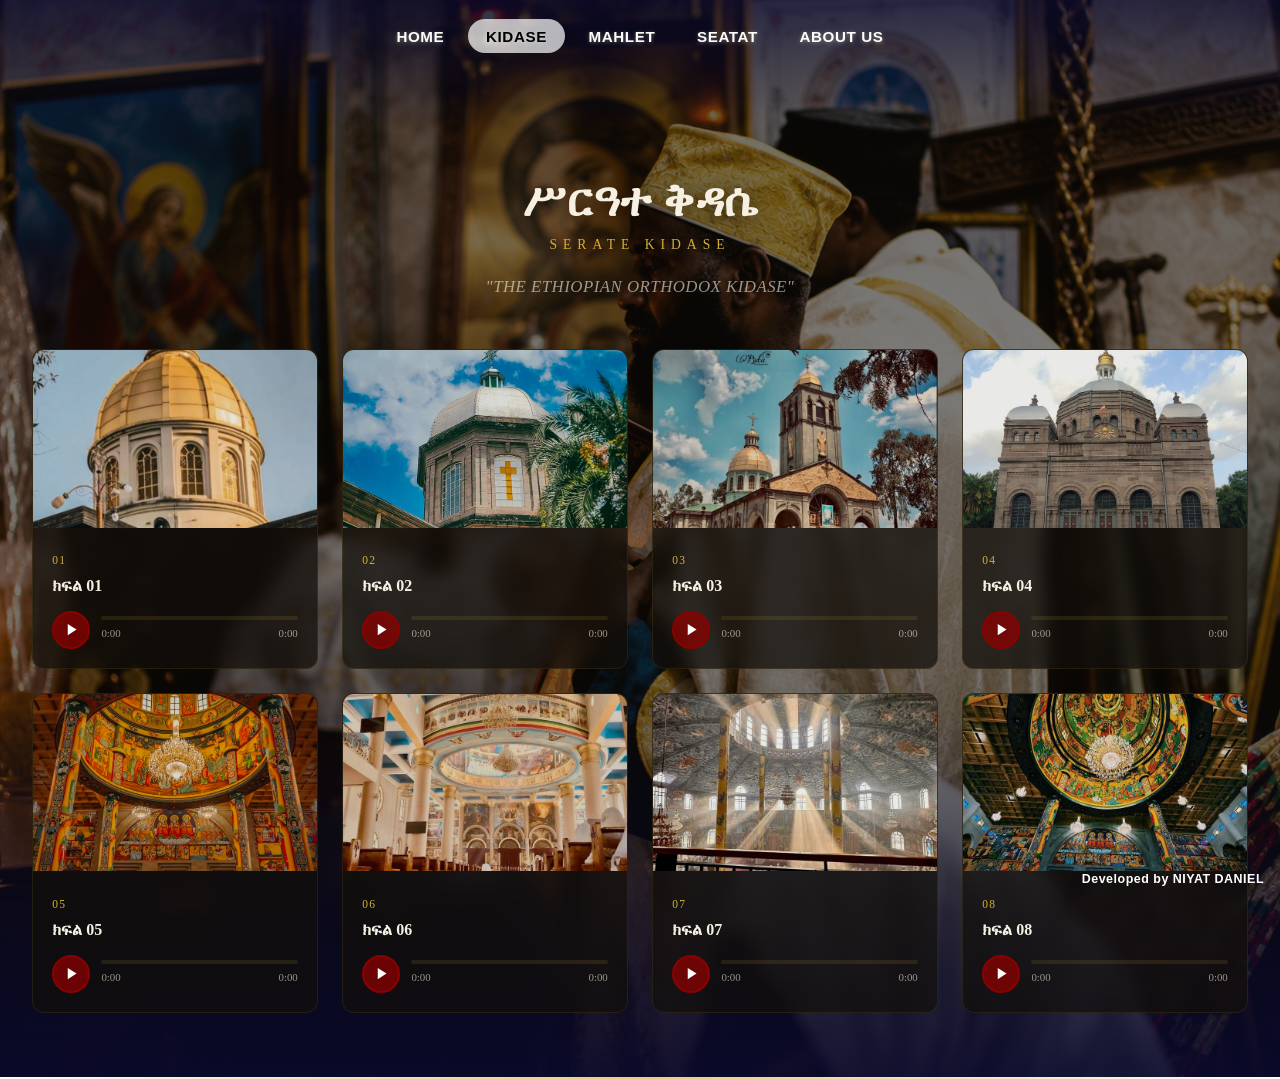
==== commit 5e4d11f0: "Move audio files to Supabase" ====
--- a/audio.html
+++ b/audio.html
@@ -65,7 +65,7 @@
             </div>
             <div class="audio-player">
               <audio class="track-audio" preload="metadata">
-                <source src="assets/audio/kidase_01.mp3.mp3" type="audio/mpeg">
+                <source src="https://qwsfgcofkmouuqtfgocy.supabase.co/storage/v1/object/public/audio/kidase_01.mp3.mp3" type="audio/mpeg">
               </audio>
               <div class="player-controls">
                 <button class="play-btn" aria-label="Play">
@@ -94,7 +94,7 @@
             </div>
             <div class="audio-player">
               <audio class="track-audio" preload="metadata">
-                <source src="assets/audio/kidase_02.mp3.mp3" type="audio/mpeg">
+                <source src="https://qwsfgcofkmouuqtfgocy.supabase.co/storage/v1/object/public/audio/kidase_02.mp3.mp3" type="audio/mpeg">
               </audio>
               <div class="player-controls">
                 <button class="play-btn" aria-label="Play">
@@ -123,7 +123,7 @@
             </div>
             <div class="audio-player">
               <audio class="track-audio" preload="metadata">
-                <source src="assets/audio/kidase_03.mp3.mp3" type="audio/mpeg">
+                <source src="https://qwsfgcofkmouuqtfgocy.supabase.co/storage/v1/object/public/audio/kidase_03.mp3.mp3" type="audio/mpeg">
               </audio>
               <div class="player-controls">
                 <button class="play-btn" aria-label="Play">
@@ -152,7 +152,7 @@
             </div>
             <div class="audio-player">
               <audio class="track-audio" preload="metadata">
-                <source src="assets/audio/kidase_04.mp3.mp3" type="audio/mpeg">
+                <source src="https://qwsfgcofkmouuqtfgocy.supabase.co/storage/v1/object/public/audio/kidase_04.mp3.mp3" type="audio/mpeg">
               </audio>
               <div class="player-controls">
                 <button class="play-btn" aria-label="Play">
@@ -181,7 +181,7 @@
             </div>
             <div class="audio-player">
               <audio class="track-audio" preload="metadata">
-                <source src="assets/audio/kidase_05.mp3.mp3" type="audio/mpeg">
+               <source src="https://qwsfgcofkmouuqtfgocy.supabase.co/storage/v1/object/public/audio/kidase_05.mp3.mp3" type="audio/mpeg">
               </audio>
               <div class="player-controls">
                 <button class="play-btn" aria-label="Play">
@@ -210,7 +210,7 @@
             </div>
             <div class="audio-player">
               <audio class="track-audio" preload="metadata">
-                <source src="assets/audio/kidase_06.mp3.mp3" type="audio/mpeg">
+                <source src="https://qwsfgcofkmouuqtfgocy.supabase.co/storage/v1/object/public/audio/kidase_06.mp3.mp3" type="audio/mpeg">
               </audio>
               <div class="player-controls">
                 <button class="play-btn" aria-label="Play">
@@ -239,7 +239,7 @@
             </div>
             <div class="audio-player">
               <audio class="track-audio" preload="metadata">
-                <source src="assets/audio/kidase_07.mp3.mp3" type="audio/mpeg">
+                <source src="https://qwsfgcofkmouuqtfgocy.supabase.co/storage/v1/object/public/audio/kidase_07.mp3.mp3" type="audio/mpeg">
               </audio>
               <div class="player-controls">
                 <button class="play-btn" aria-label="Play">
@@ -268,7 +268,7 @@
             </div>
             <div class="audio-player">
               <audio class="track-audio" preload="metadata">
-                <source src="assets/audio/kidase_08.mp3.mp3" type="audio/mpeg">
+                <source src="https://qwsfgcofkmouuqtfgocy.supabase.co/storage/v1/object/public/audio/kidase_08.mp3.mp3" type="audio/mpeg">
               </audio>
               <div class="player-controls">
                 <button class="play-btn" aria-label="Play">
